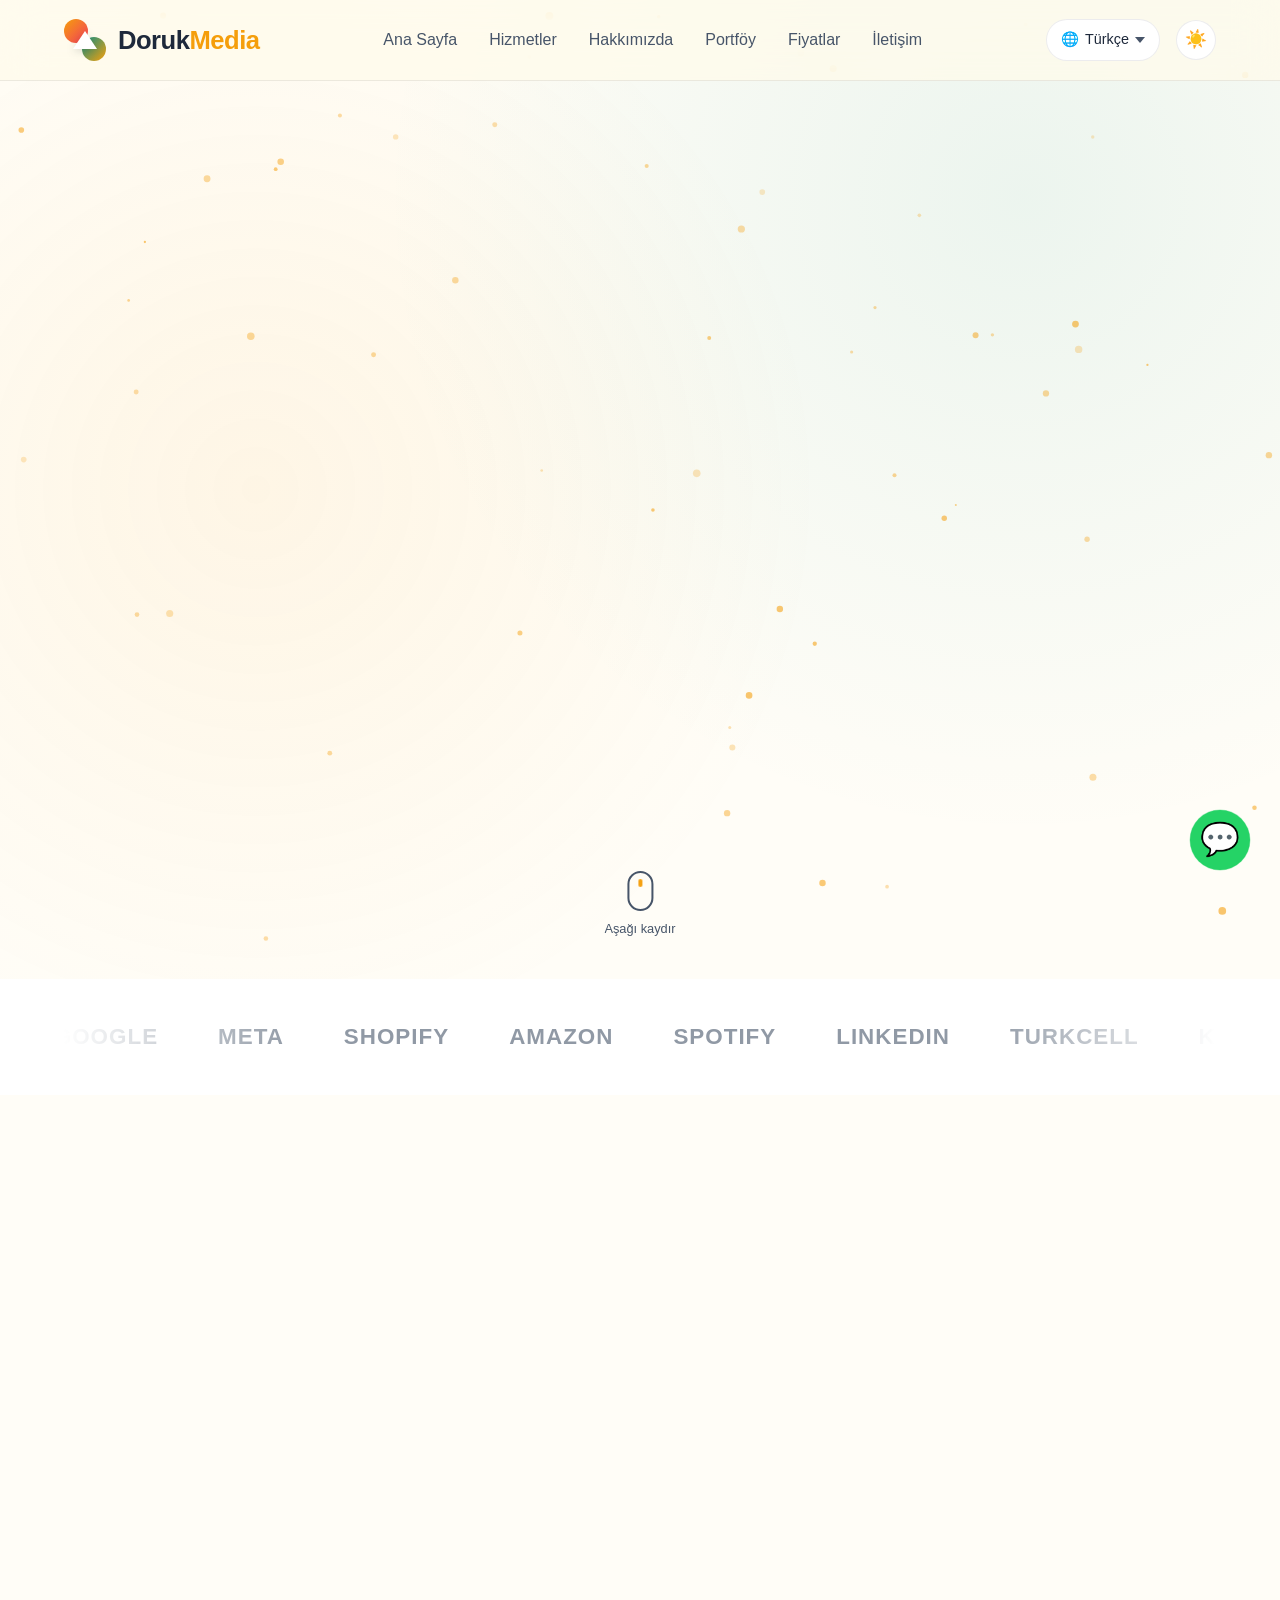
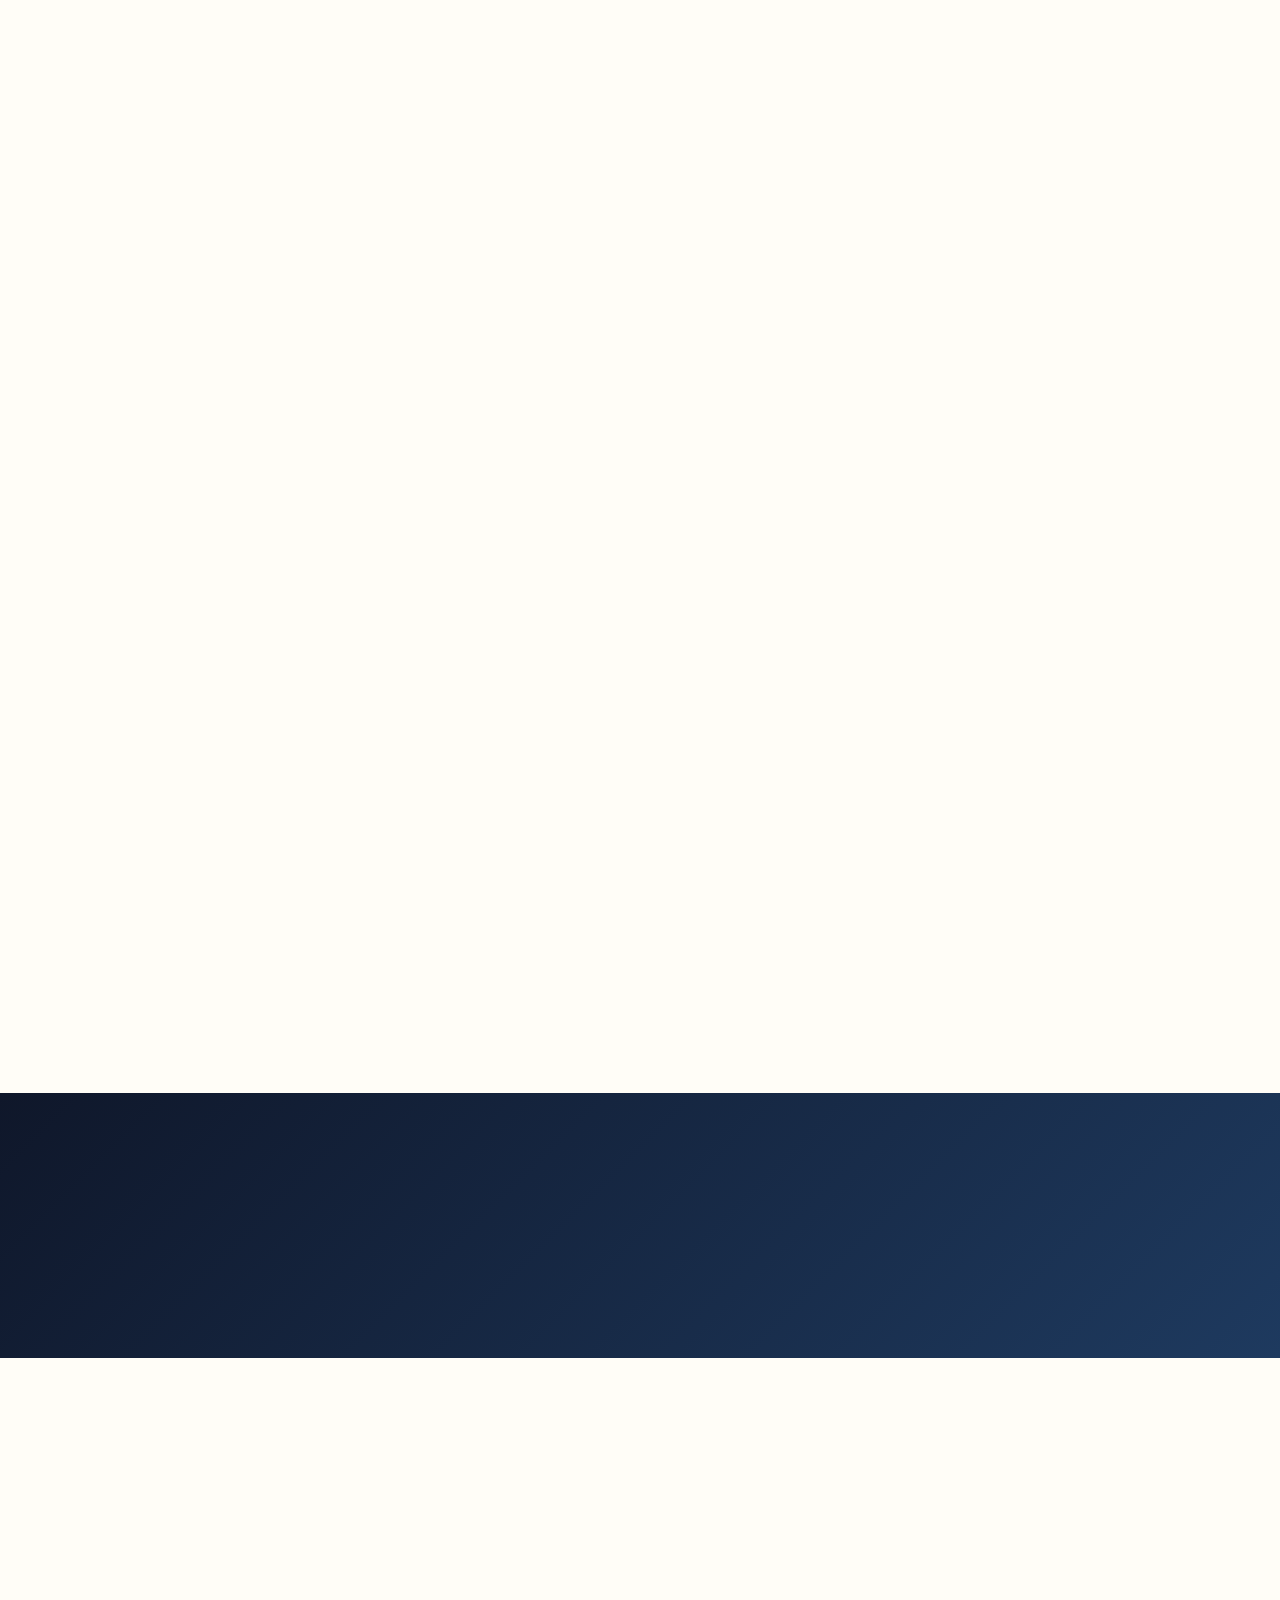
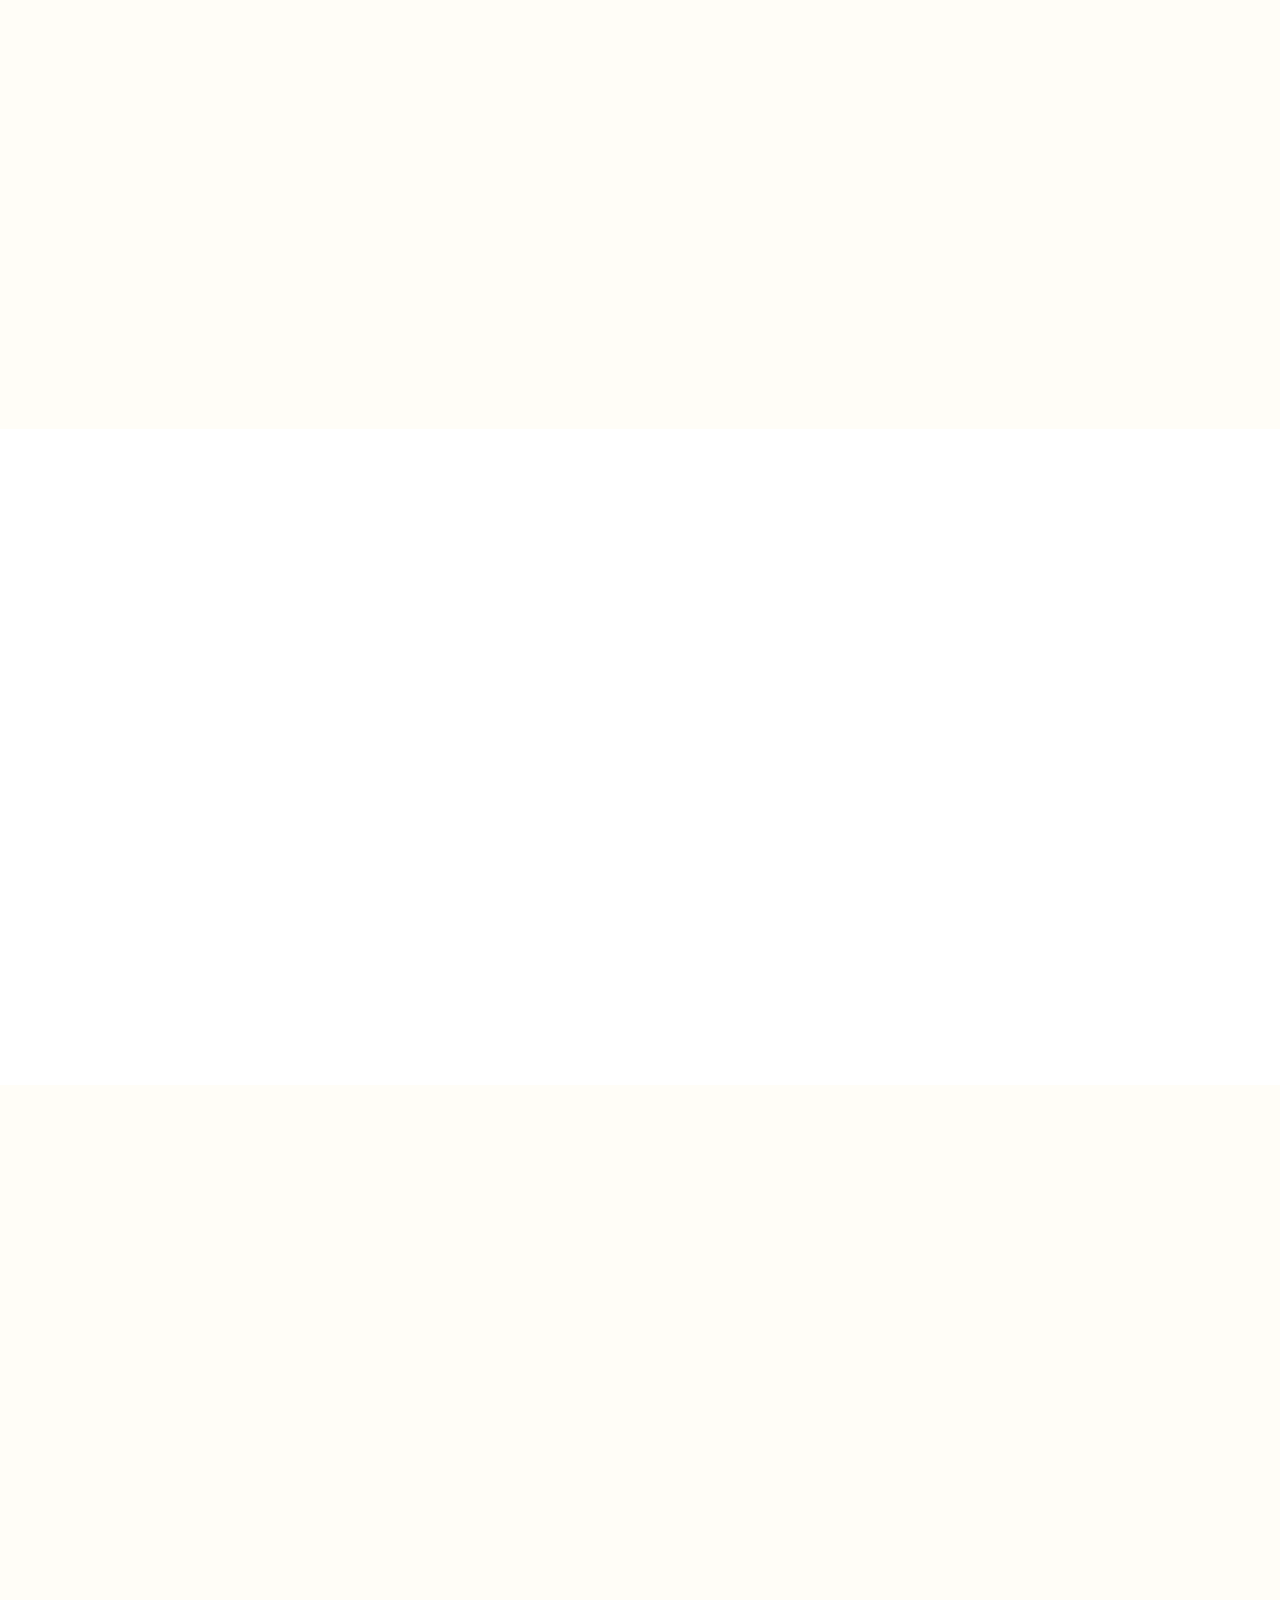
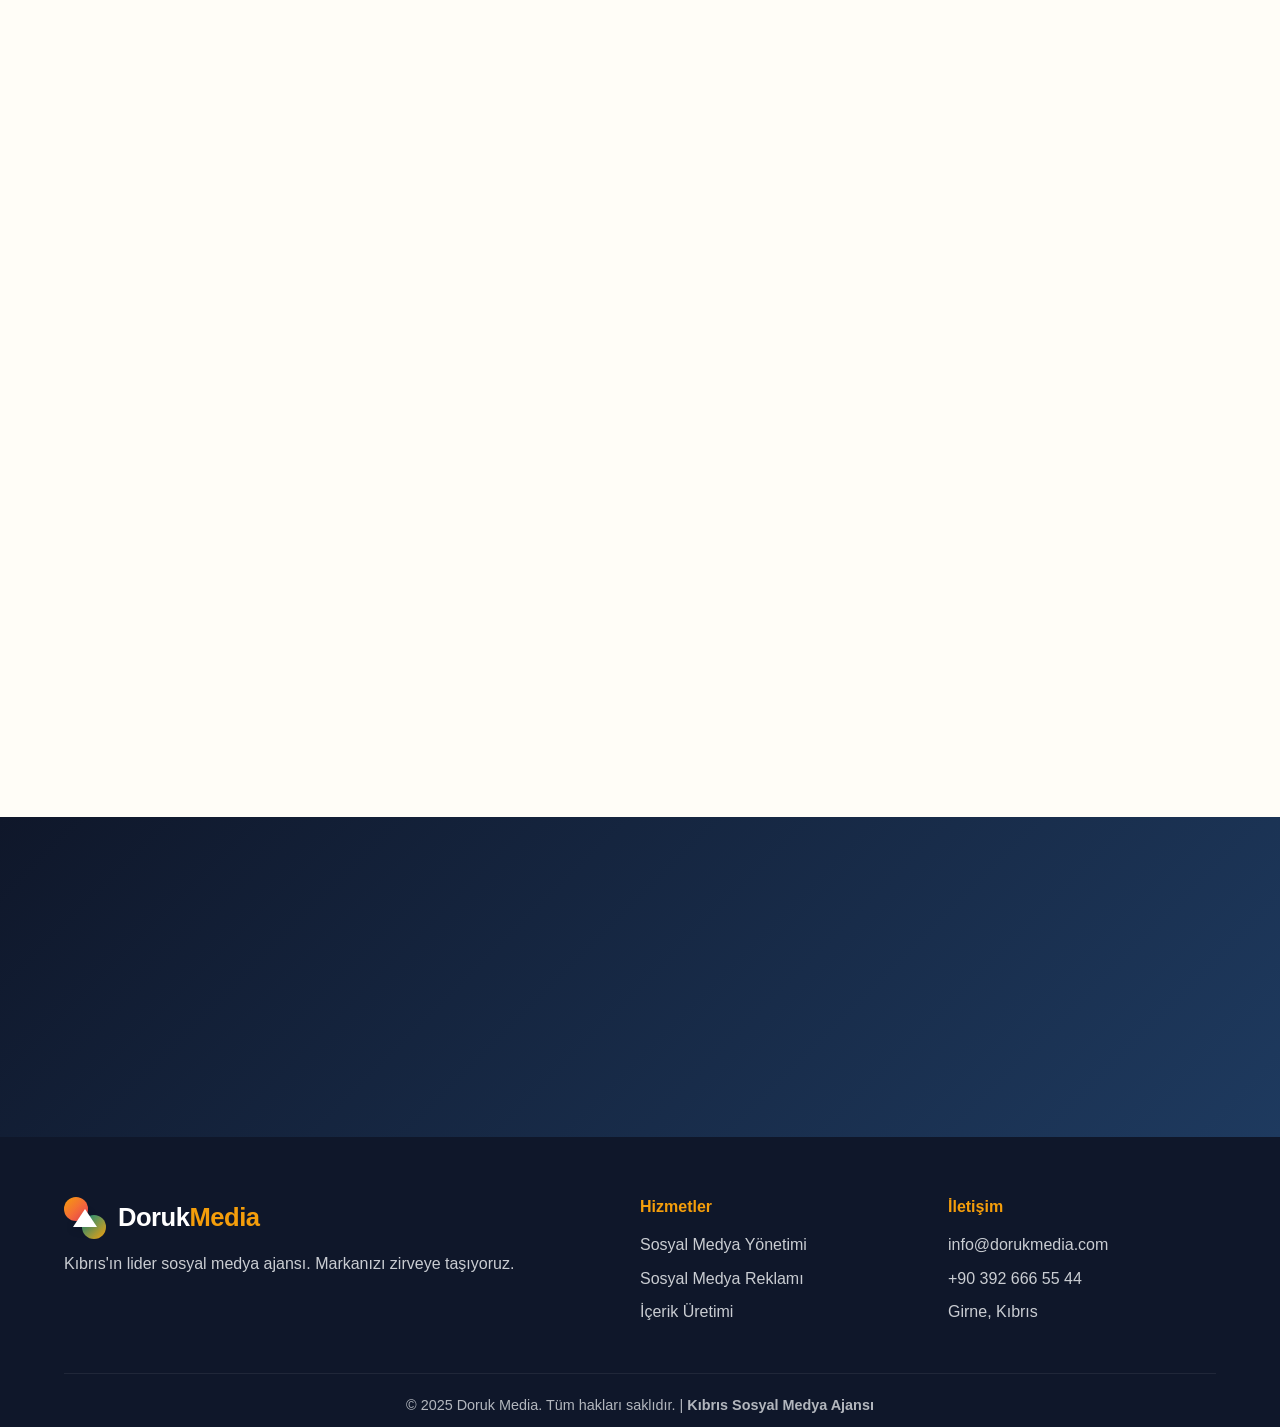
==== index.html @ 0c37be43 "add this for context" ====
<!DOCTYPE html>
<html lang="tr">
<head>
    <meta charset="UTF-8">
    <meta http-equiv="refresh" content="0;url=/tr/">
    <link rel="canonical" href="/tr/">
    <title>Doruk Media | Kıbrıs Sosyal Medya Ajansı</title>
</head>
<body>
    <p>Yönlendiriliyorsunuz... <a href="/tr/">Buraya tıklayın</a>.</p>
</body>
</html>
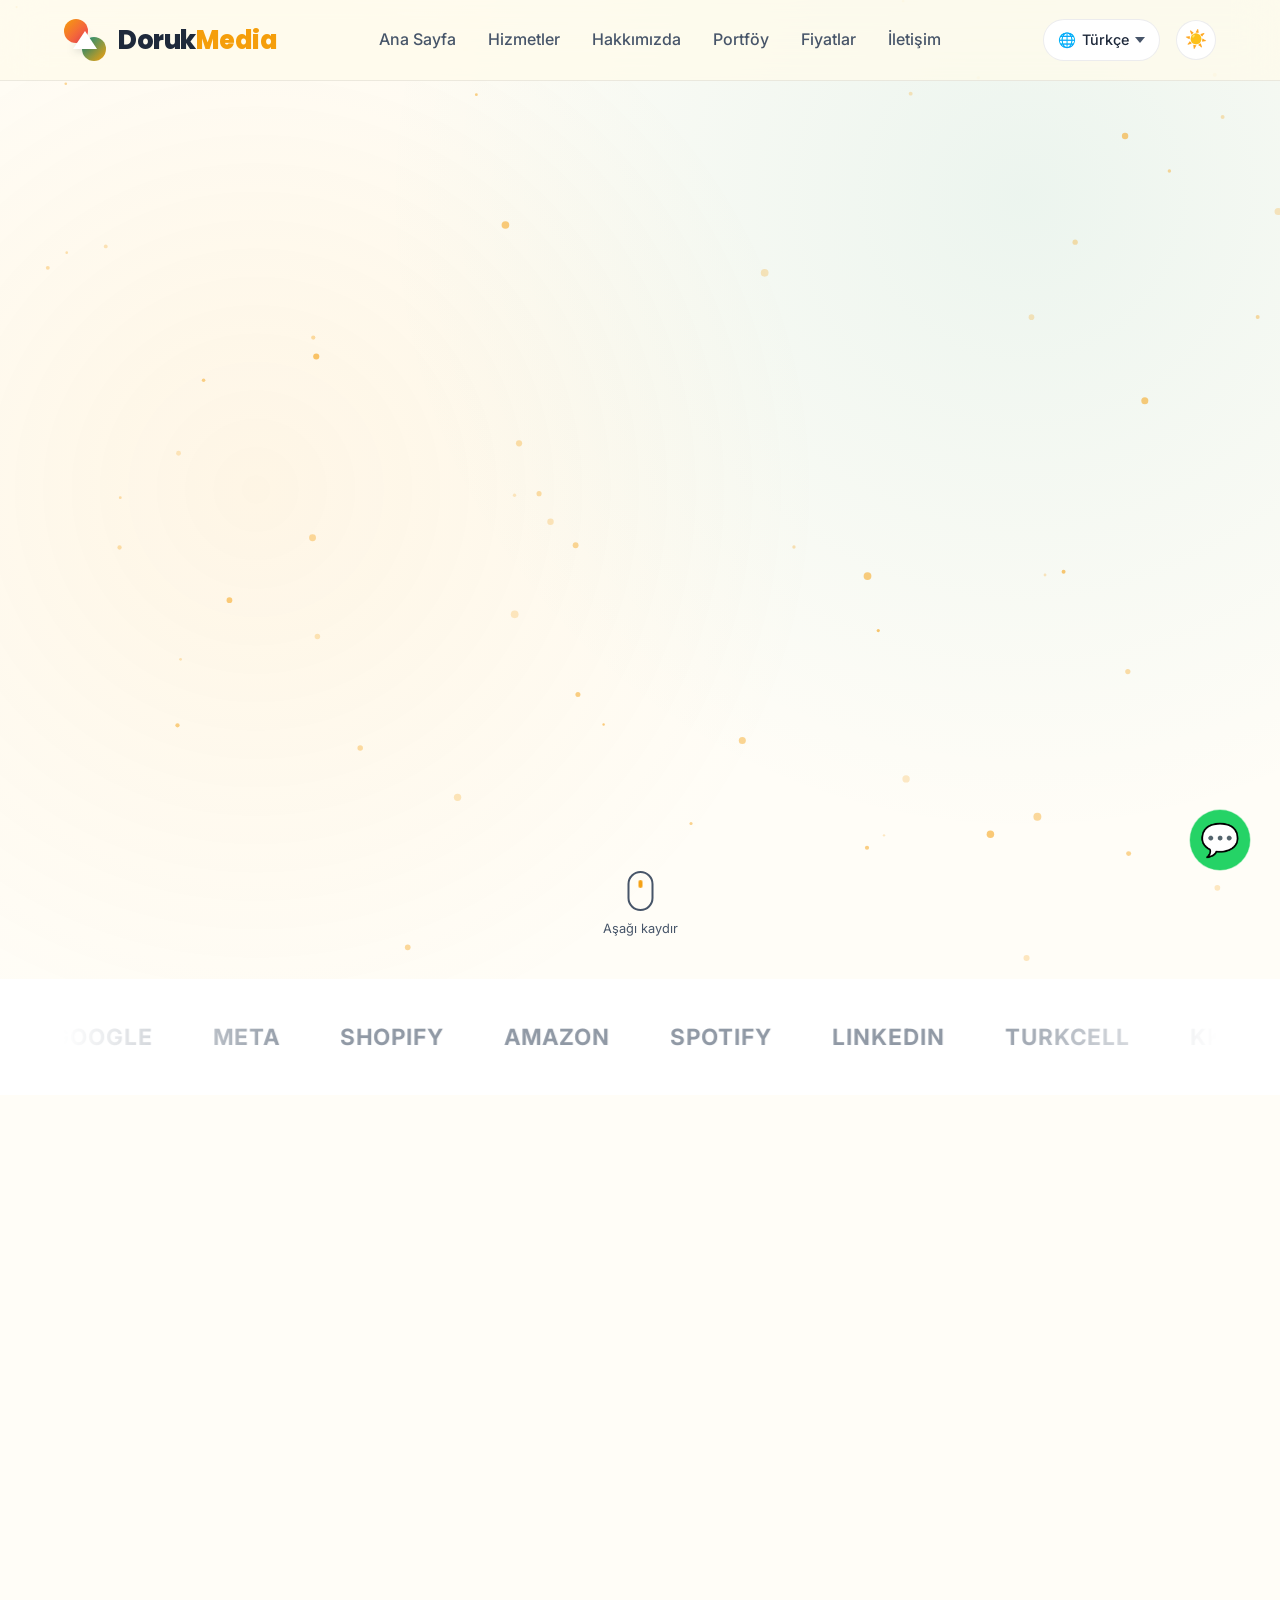
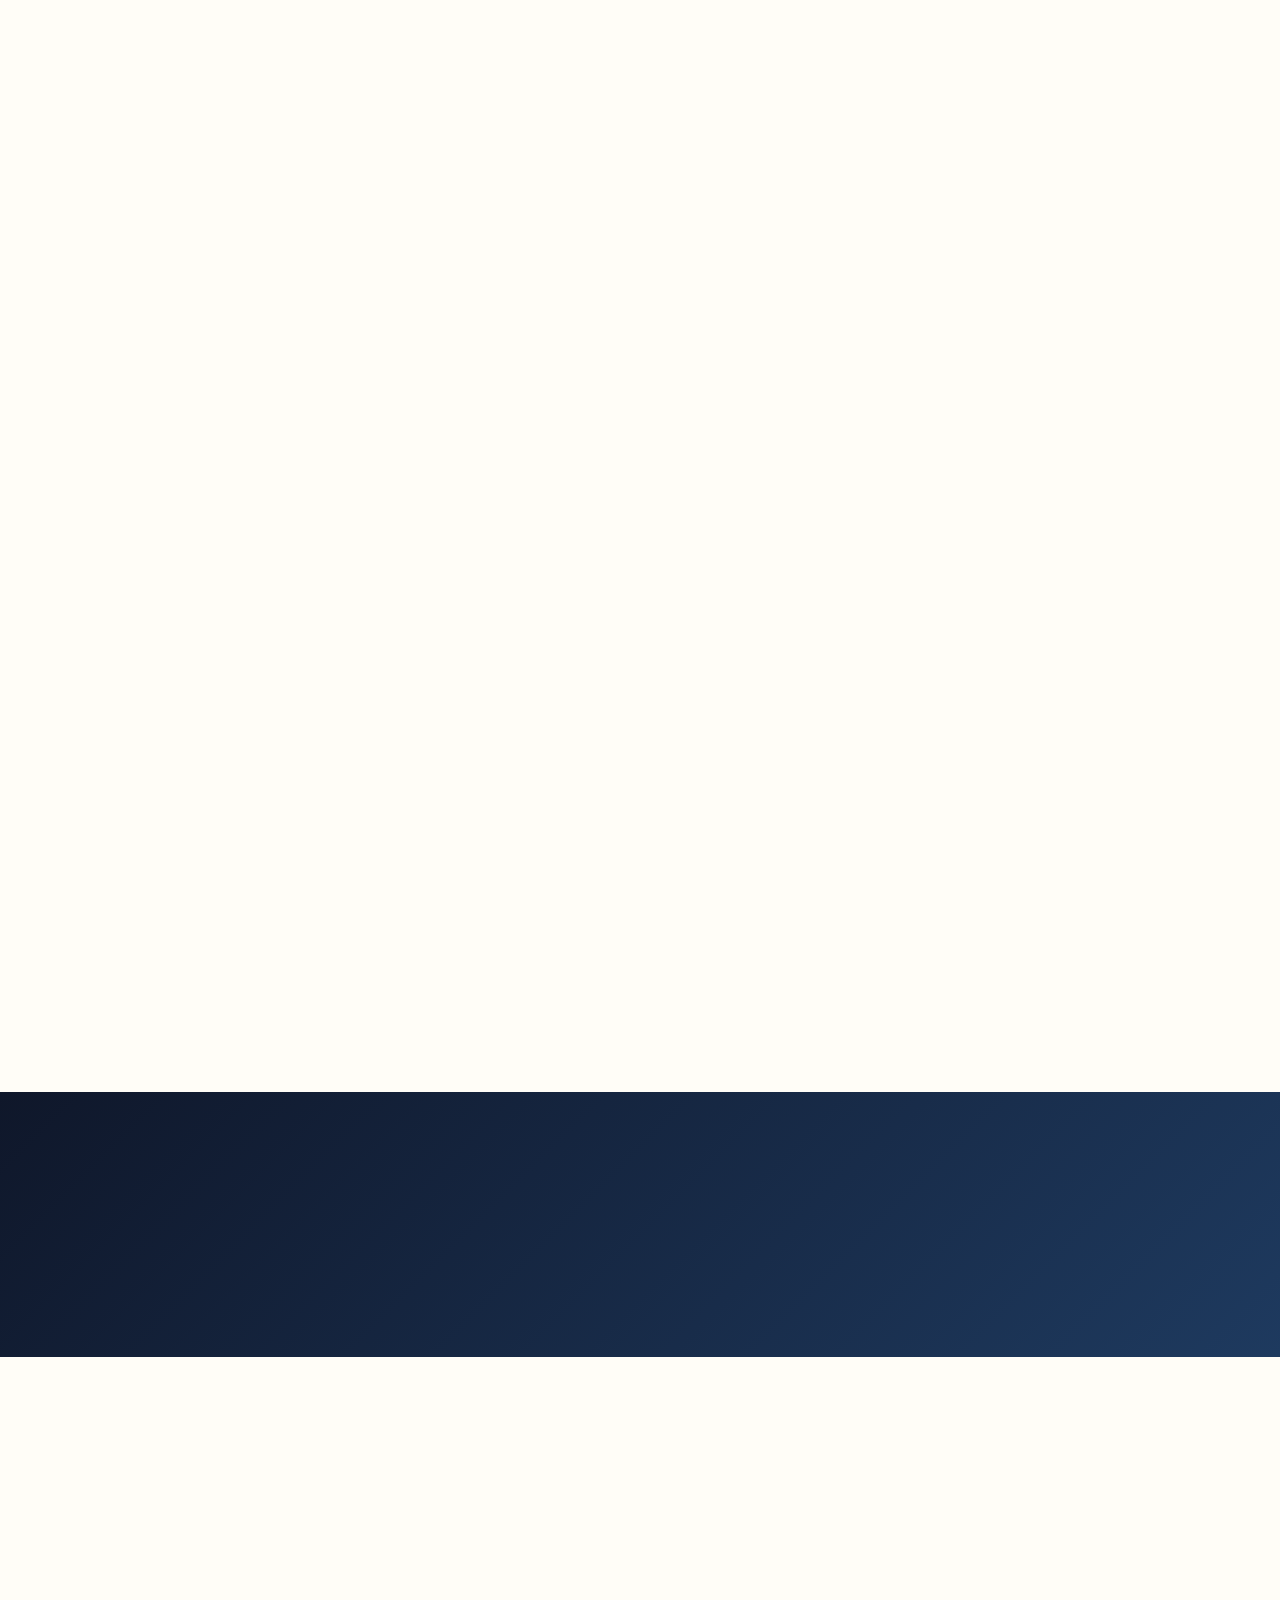
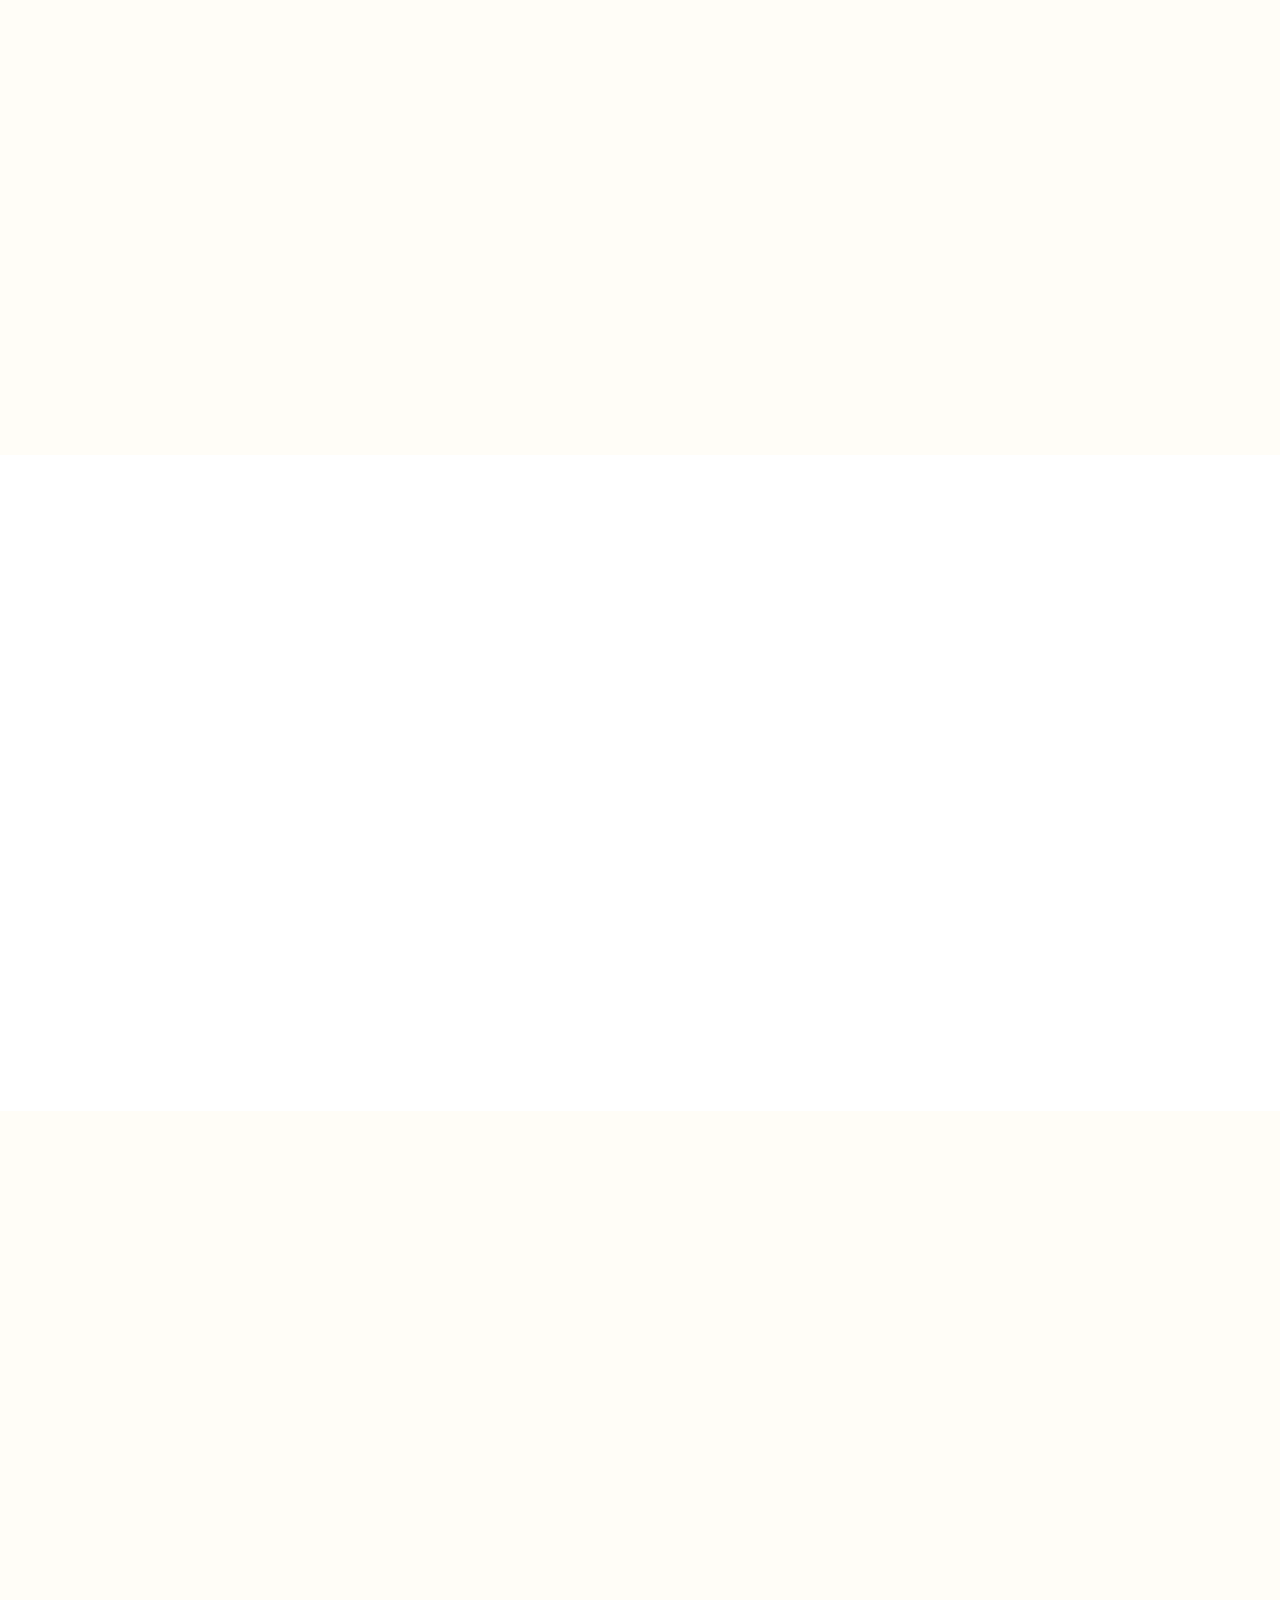
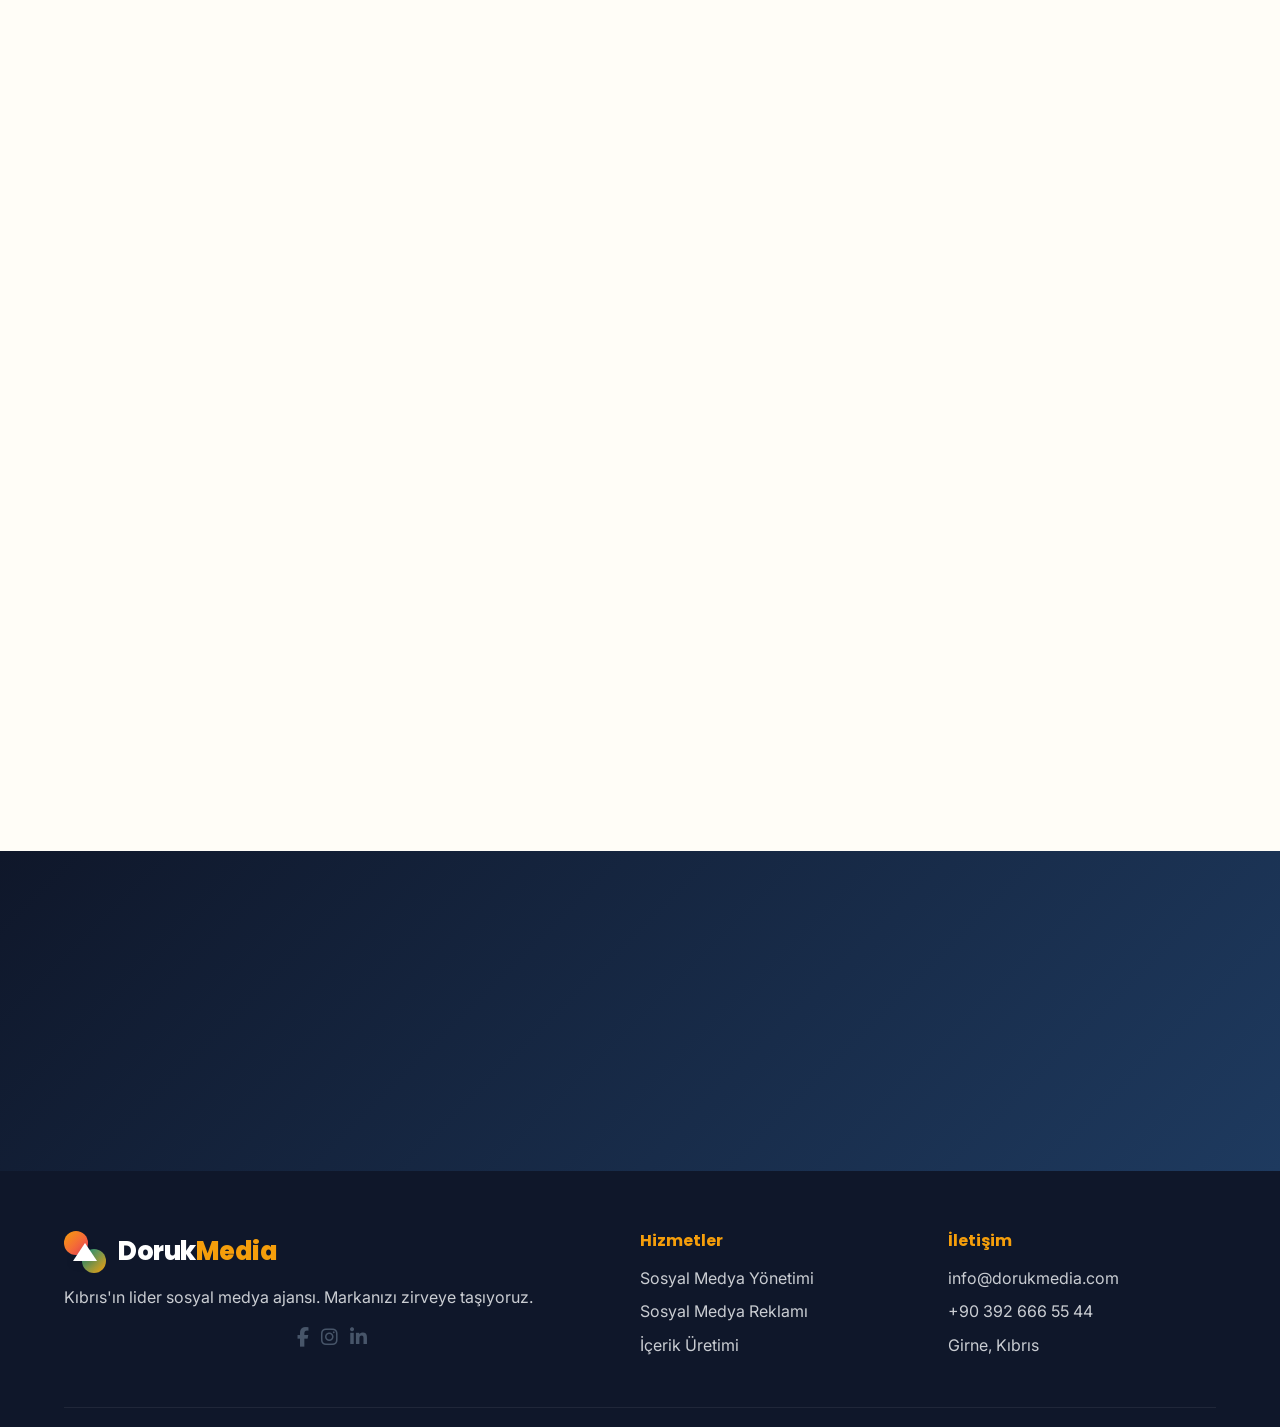
==== commit 16dce721: "fix(ui,docs): add DOM null guards, passive scroll listener, Escape key a11y, relative redirect, and " ====
--- a/index.html
+++ b/index.html
@@ -2,11 +2,12 @@
 <html lang="tr">
 <head>
     <meta charset="UTF-8">
-    <meta http-equiv="refresh" content="0;url=/tr/">
-    <link rel="canonical" href="/tr/">
+    <meta name="viewport" content="width=device-width, initial-scale=1.0">
+    <meta http-equiv="refresh" content="0;url=./tr/">
+    <link rel="canonical" href="./tr/">
     <title>Doruk Media | Kıbrıs Sosyal Medya Ajansı</title>
 </head>
 <body>
-    <p>Yönlendiriliyorsunuz... <a href="/tr/">Buraya tıklayın</a>.</p>
+    <p>Yönlendiriliyorsunuz... <a href="./tr/">Buraya tıklayın</a>.</p>
 </body>
 </html>
